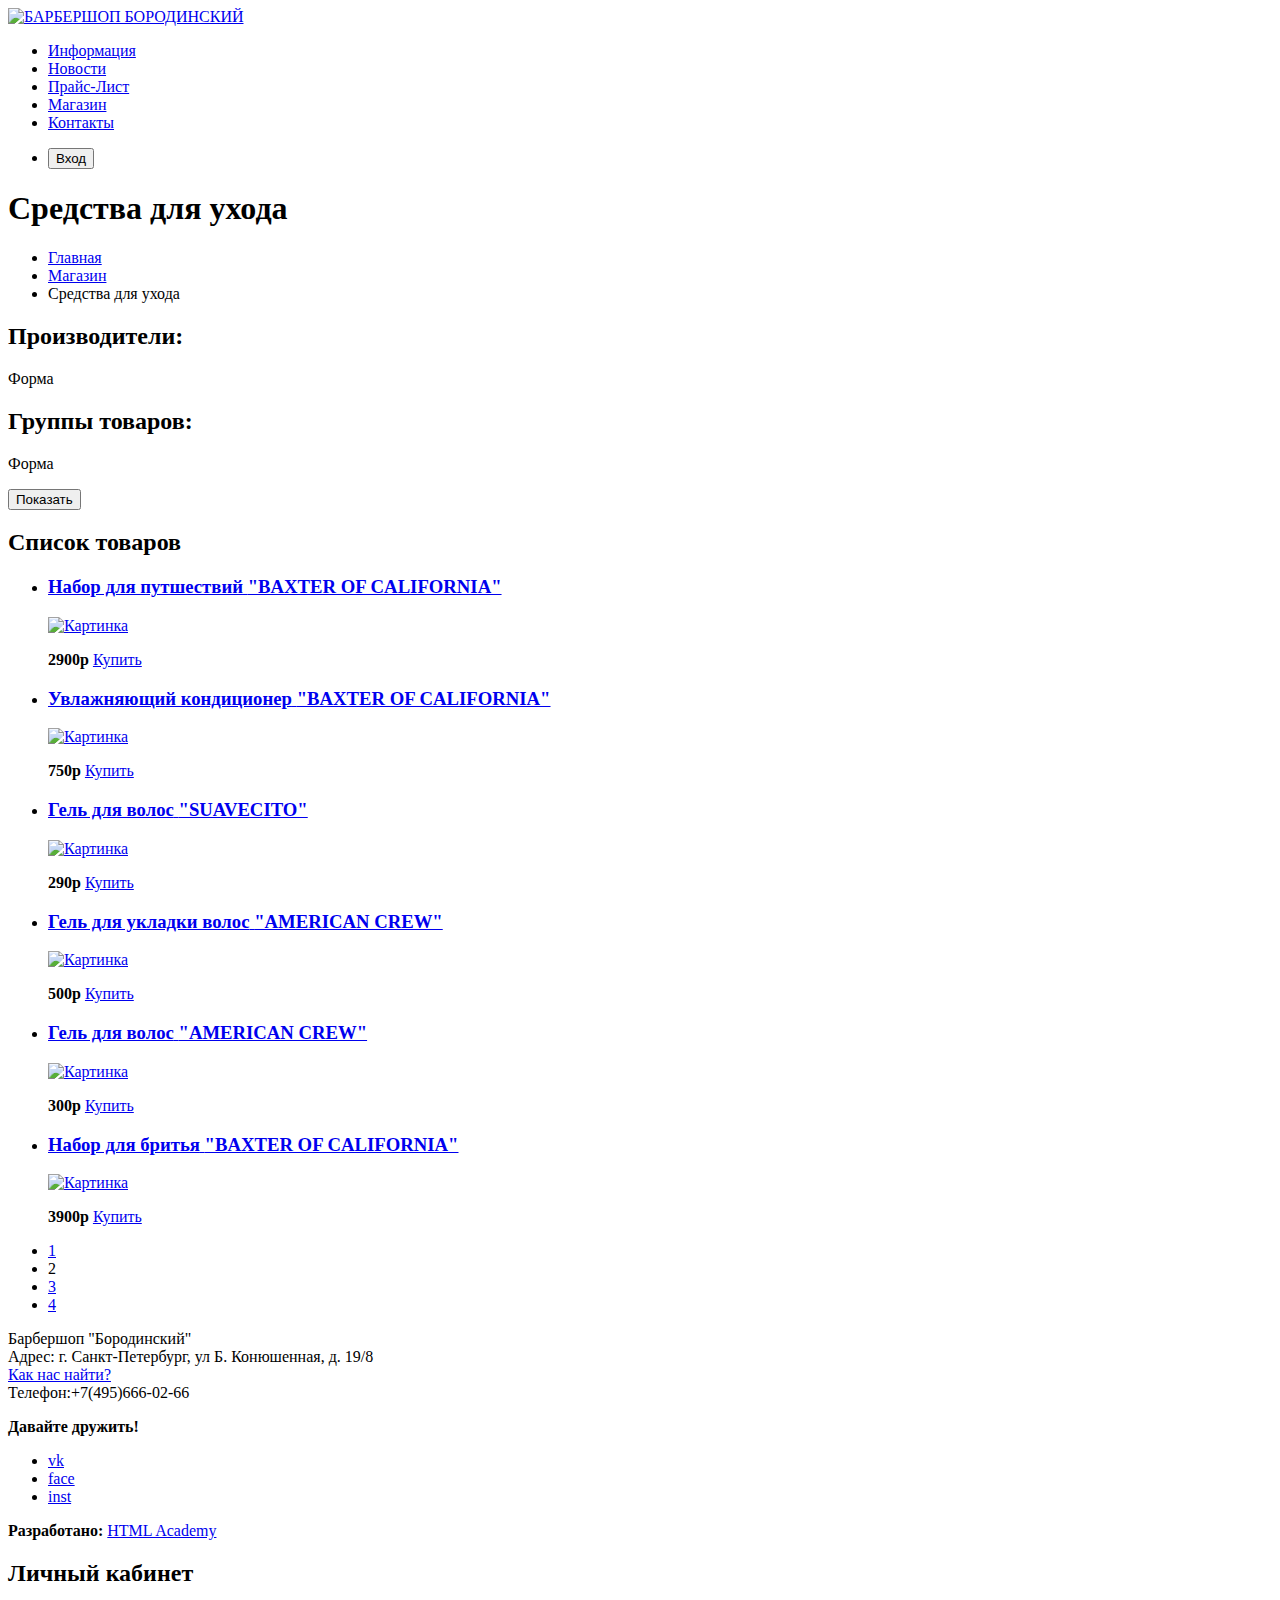
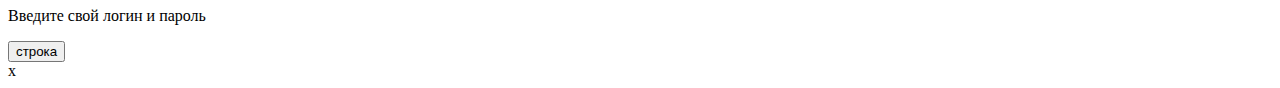
==== catalog.html @ d8089448 "Aded 2 new pages" ====
<!DOCTYPE html>
<html lang="ru">
  <head>
    <meta charset="utf-8">
    <title>HTML Academy: Барбершоп</title>
  </head>
  <body>
    <header>
      <nav>
         <a href="main.html">
           <img src="" alt="БАРБЕРШОП БОРОДИНСКИЙ">
         </a>
         <ul>
           <li><a href="...">Информация</a></li>
           <li><a href="...">Новости</a></li>
           <li><a href="...">Прайс-Лист</a></li>
           <li><a href="...">Магазин</a></li>
           <li><a href="...">Контакты</a></li>
         </ul>
         <ul>
           <li>
             <button type="button">Вход</button>
           </li>
         </ul>
      </nav>
    </header>
    <main>
      <h1>Средства для ухода</h1>
      <ul>
        <li><a href="main.html">Главная</a></li>
        <li><a href="shop.html">Магазин</a></li>
        <li>Средства для ухода</li>
      </ul>
       <section>
         <h2>Производители:</h2>
           <p>Форма</p>
           <h2>Группы товаров:</h2>
          Форма
          <p>
            <button type="button">Показать</button>
          </p>
       </section>
       <section>
         <h2>Список товаров</h2>
           <ul>
              <li>
                <h3>
                  <a href="...">
                    <span>Набор для путшествий</span>
                    <span>"BAXTER OF CALIFORNIA"</span>
                  </a>
                </h3>
                <p>
                  <a href="...">
                    <img src=".." alt="Картинка">
                  </a>
                </p>
                <p>
                  <strong>2900р</strong>
                  <a href="...">Купить</a>
                </p>
              </li>
              <li>
                <h3>
                  <a href="...">
                    <span>Увлажняющий кондиционер</span>
                    <span>"BAXTER OF CALIFORNIA"</span>
                  </a>
                </h3>
                <p>
                  <a href="...">
                    <img src=".." alt="Картинка">
                  </a>
                </p>
                <p>
                  <strong>750р</strong>
                  <a href="...">Купить</a>
                </p>
              </li>
              <li>
                <h3>
                  <a href="...">
                    <span>Гель для волос</span>
                    <span>"SUAVECITO"</span>
                  </a>
                </h3>
                <p>
                  <a href="...">
                    <img src=".." alt="Картинка">
                  </a>
                </p>
                <p>
                  <strong>290р</strong>
                  <a href="...">Купить</a>
                </p>
              </li>
              <li>
                <h3>
                  <a href="...">
                    <span>Гель для укладки волос</span>
                    <span>"AMERICAN CREW"</span>
                  </a>
                </h3>
                <p>
                  <a href="...">
                    <img src=".." alt="Картинка">
                  </a>
                </p>
                <p>
                  <strong>500р</strong>
                  <a href="...">Купить</a>
                </p>
              </li>
              <li>
                <h3>
                  <a href="...">
                    <span>Гель для волос</span>
                    <span>"AMERICAN CREW"</span>
                  </a>
                </h3>
                <p>
                  <a href="...">
                    <img src=".." alt="Картинка">
                  </a>
                </p>
                <p>
                  <strong>300р</strong>
                  <a href="...">Купить</a>
                </p>
              </li>
              <li>
                <h3>
                  <a href="...">
                    <span>Набор для бритья</span>
                    <span>"BAXTER OF CALIFORNIA"</span>
                  </a>
                </h3>
                <p>
                  <a href="...">
                    <img src=".." alt="Картинка">
                  </a>
                </p>
                <p>
                  <strong>3900р</strong>
                  <a href="...">Купить</a>
                </p>
              </li>
           </ul>
           <ul>
             <li><a href="..">1</a></li>
             <li>2</li>
             <li><a href="..">3</a></li>
             <li><a href="..">4</a></li>
           </ul>
       </section>
    </main>
    <footer>
      <p>
        Барбершоп "Бородинский"</br>
        Адрес: г. Санкт-Петербург, ул Б. Конюшенная, д. 19/8 </br>
        <a href="...">Как нас найти?</a></br>
        Телефон:<span>+7(495)666-02-66</span>
      </p>
      <div>
        <b>Давайте дружить!</b>
        <ul>
          <li><a href="//">vk</a></li>
          <li><a href="//">face</a></li>
          <li><a href="//">inst</a></li>
        </ul>
      </div>
      <p>
        <b>Разработано:</b>
        <a href="...">HTML Academy</a>
      </p>
    </footer>
    <section>
      <h2>Личный кабинет</h2>
      <p>Введите свой логин и пароль</p>
      <button type="button">строка</button></br>
      <span>x</span>
    </section>
 </body>
</html>
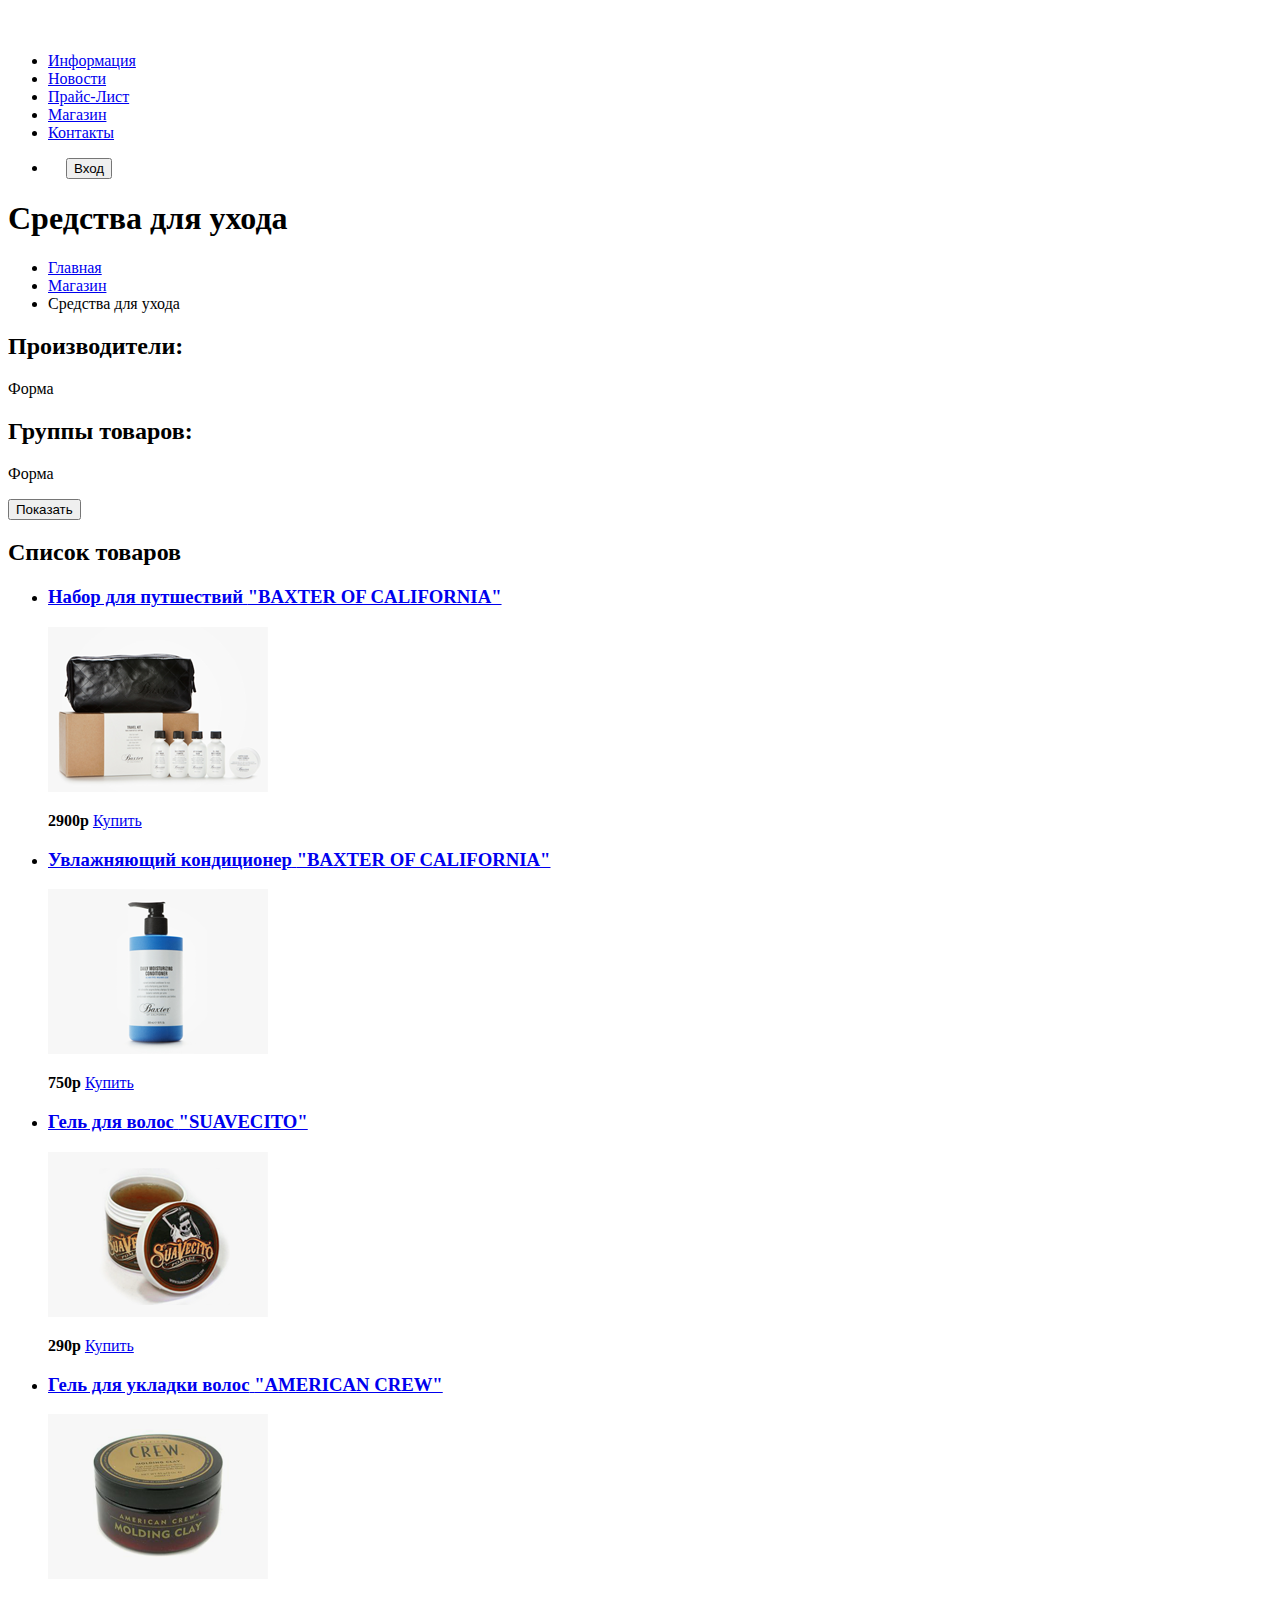
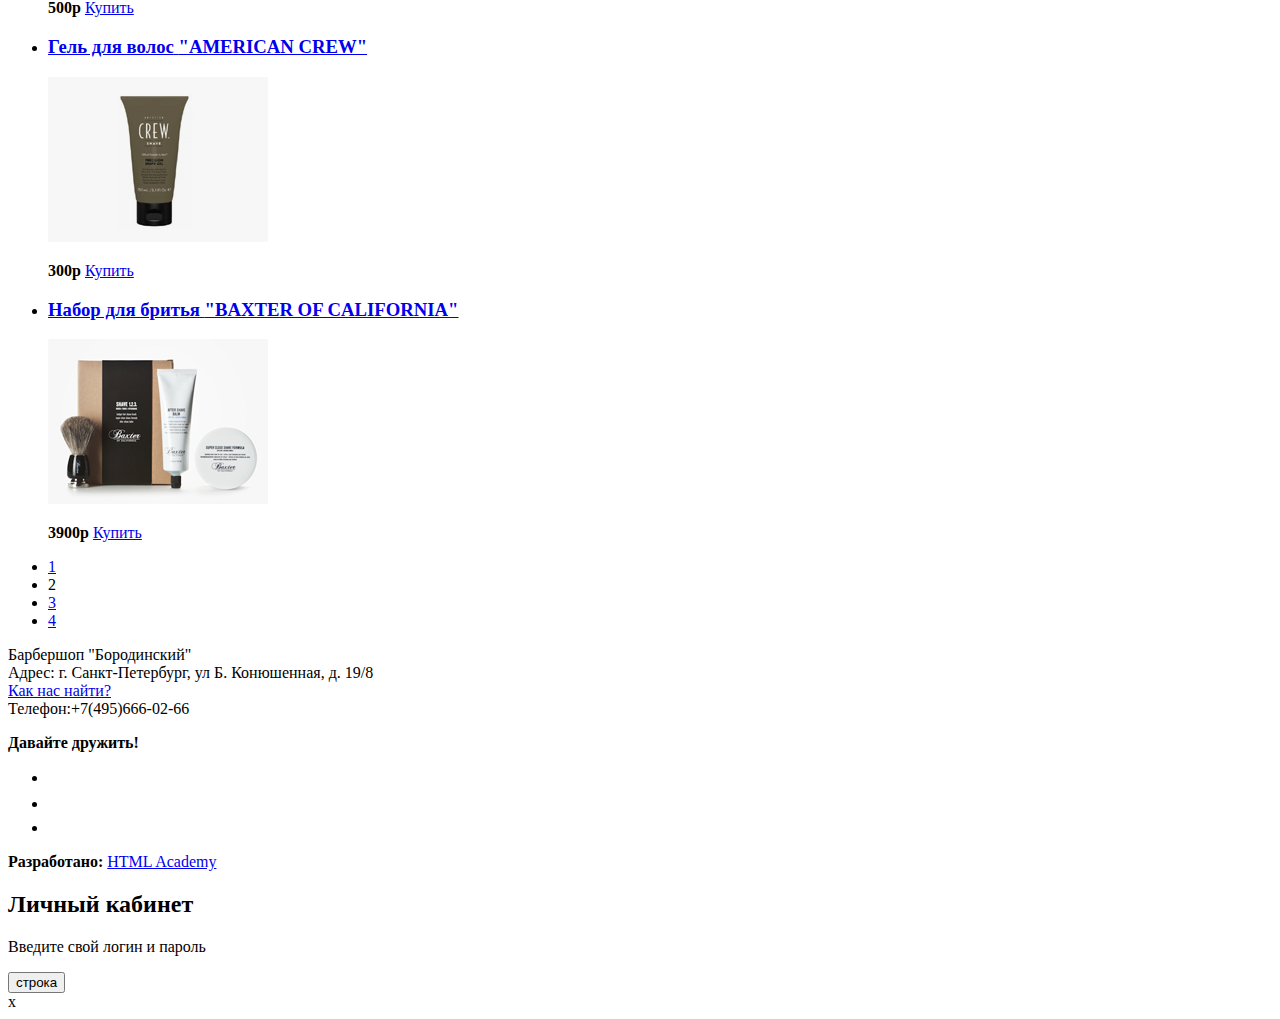
==== commit 1148ea85: "changes after third lection" ====
--- a/catalog.html
+++ b/catalog.html
@@ -8,7 +8,7 @@
     <header>
       <nav>
          <a href="main.html">
-           <img src="" alt="БАРБЕРШОП БОРОДИНСКИЙ">
+           <img src="img/logo.png" alt="БАРБЕРШОП БОРОДИНСКИЙ">
          </a>
          <ul>
            <li><a href="...">Информация</a></li>
@@ -19,6 +19,7 @@
          </ul>
          <ul>
            <li>
+             <img src="img/login.svg" width="14" height="14">
              <button type="button">Вход</button>
            </li>
          </ul>
@@ -45,14 +46,14 @@
            <ul>
               <li>
                 <h3>
-                  <a href="...">
+                  <a href="travel_kit.html">
                     <span>Набор для путшествий</span>
                     <span>"BAXTER OF CALIFORNIA"</span>
                   </a>
                 </h3>
                 <p>
-                  <a href="...">
-                    <img src=".." alt="Картинка">
+                  <a href="travel_kit.html">
+                    <img src="img/baxter_kit.png" alt="Картинка">
                   </a>
                 </p>
                 <p>
@@ -69,7 +70,7 @@
                 </h3>
                 <p>
                   <a href="...">
-                    <img src=".." alt="Картинка">
+                    <img src="img/baxter_cond.png" alt="Картинка">
                   </a>
                 </p>
                 <p>
@@ -86,7 +87,7 @@
                 </h3>
                 <p>
                   <a href="...">
-                    <img src=".." alt="Картинка">
+                    <img src="img/hair_gel.png" alt="Картинка">
                   </a>
                 </p>
                 <p>
@@ -103,7 +104,7 @@
                 </h3>
                 <p>
                   <a href="...">
-                    <img src=".." alt="Картинка">
+                    <img src="img/american_crew_gel.png" alt="Картинка">
                   </a>
                 </p>
                 <p>
@@ -120,7 +121,7 @@
                 </h3>
                 <p>
                   <a href="...">
-                    <img src=".." alt="Картинка">
+                    <img src="img/american_crew_tube.png" alt="Картинка">
                   </a>
                 </p>
                 <p>
@@ -137,7 +138,7 @@
                 </h3>
                 <p>
                   <a href="...">
-                    <img src=".." alt="Картинка">
+                    <img src="img/shape_kit.png" alt="Картинка">
                   </a>
                 </p>
                 <p>
@@ -164,9 +165,9 @@
       <div>
         <b>Давайте дружить!</b>
         <ul>
-          <li><a href="//">vk</a></li>
-          <li><a href="//">face</a></li>
-          <li><a href="//">inst</a></li>
+            <li><a href="#"><img src="img/vk.svg"></a></li>
+            <li><a href="#"><img src="img/facebook.svg"></a></li>
+            <li><a href="#"><img src="img/instagram.svg"></a></li>
         </ul>
       </div>
       <p>
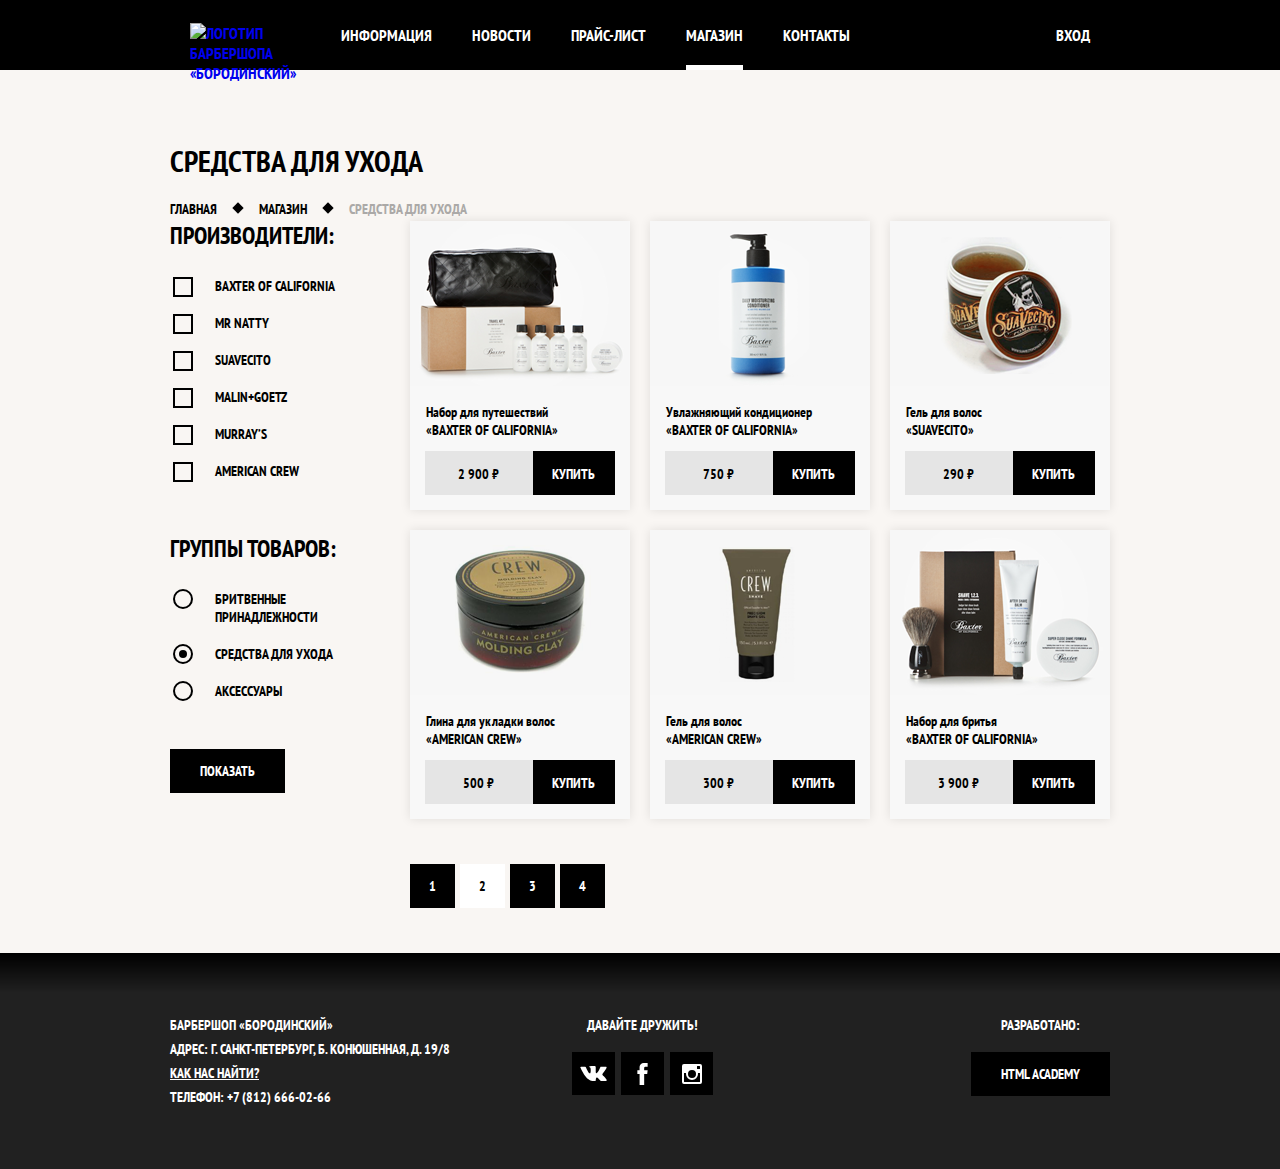
==== commit 52d46d0c: "changes" ====
--- a/catalog.html
+++ b/catalog.html
@@ -1,185 +1,239 @@
 <!DOCTYPE html>
 <html lang="ru">
-  <head>
-    <meta charset="utf-8">
-    <title>HTML Academy: Барбершоп</title>
-  </head>
-  <body>
-    <header>
-      <nav>
-         <a href="main.html">
-           <img src="img/logo.png" alt="БАРБЕРШОП БОРОДИНСКИЙ">
-         </a>
-         <ul>
-           <li><a href="...">Информация</a></li>
-           <li><a href="...">Новости</a></li>
-           <li><a href="...">Прайс-Лист</a></li>
-           <li><a href="...">Магазин</a></li>
-           <li><a href="...">Контакты</a></li>
-         </ul>
-         <ul>
-           <li>
-             <img src="img/login.svg" width="14" height="14">
-             <button type="button">Вход</button>
-           </li>
-         </ul>
-      </nav>
-    </header>
-    <main>
-      <h1>Средства для ухода</h1>
-      <ul>
-        <li><a href="main.html">Главная</a></li>
-        <li><a href="shop.html">Магазин</a></li>
-        <li>Средства для ухода</li>
-      </ul>
-       <section>
-         <h2>Производители:</h2>
-           <p>Форма</p>
-           <h2>Группы товаров:</h2>
-          Форма
-          <p>
-            <button type="button">Показать</button>
-          </p>
-       </section>
-       <section>
-         <h2>Список товаров</h2>
-           <ul>
-              <li>
-                <h3>
-                  <a href="travel_kit.html">
-                    <span>Набор для путшествий</span>
-                    <span>"BAXTER OF CALIFORNIA"</span>
-                  </a>
-                </h3>
-                <p>
-                  <a href="travel_kit.html">
-                    <img src="img/baxter_kit.png" alt="Картинка">
-                  </a>
-                </p>
-                <p>
-                  <strong>2900р</strong>
-                  <a href="...">Купить</a>
-                </p>
-              </li>
-              <li>
-                <h3>
-                  <a href="...">
-                    <span>Увлажняющий кондиционер</span>
-                    <span>"BAXTER OF CALIFORNIA"</span>
-                  </a>
-                </h3>
-                <p>
-                  <a href="...">
-                    <img src="img/baxter_cond.png" alt="Картинка">
-                  </a>
-                </p>
-                <p>
-                  <strong>750р</strong>
-                  <a href="...">Купить</a>
-                </p>
-              </li>
-              <li>
-                <h3>
-                  <a href="...">
-                    <span>Гель для волос</span>
-                    <span>"SUAVECITO"</span>
-                  </a>
-                </h3>
-                <p>
-                  <a href="...">
-                    <img src="img/hair_gel.png" alt="Картинка">
-                  </a>
-                </p>
-                <p>
-                  <strong>290р</strong>
-                  <a href="...">Купить</a>
-                </p>
-              </li>
-              <li>
-                <h3>
-                  <a href="...">
-                    <span>Гель для укладки волос</span>
-                    <span>"AMERICAN CREW"</span>
-                  </a>
-                </h3>
-                <p>
-                  <a href="...">
-                    <img src="img/american_crew_gel.png" alt="Картинка">
-                  </a>
-                </p>
-                <p>
-                  <strong>500р</strong>
-                  <a href="...">Купить</a>
-                </p>
-              </li>
-              <li>
-                <h3>
-                  <a href="...">
-                    <span>Гель для волос</span>
-                    <span>"AMERICAN CREW"</span>
-                  </a>
-                </h3>
-                <p>
-                  <a href="...">
-                    <img src="img/american_crew_tube.png" alt="Картинка">
-                  </a>
-                </p>
-                <p>
-                  <strong>300р</strong>
-                  <a href="...">Купить</a>
-                </p>
-              </li>
-              <li>
-                <h3>
-                  <a href="...">
-                    <span>Набор для бритья</span>
-                    <span>"BAXTER OF CALIFORNIA"</span>
-                  </a>
-                </h3>
-                <p>
-                  <a href="...">
-                    <img src="img/shape_kit.png" alt="Картинка">
-                  </a>
-                </p>
-                <p>
-                  <strong>3900р</strong>
-                  <a href="...">Купить</a>
-                </p>
-              </li>
-           </ul>
-           <ul>
-             <li><a href="..">1</a></li>
-             <li>2</li>
-             <li><a href="..">3</a></li>
-             <li><a href="..">4</a></li>
-           </ul>
-       </section>
-    </main>
-    <footer>
-      <p>
-        Барбершоп "Бородинский"</br>
-        Адрес: г. Санкт-Петербург, ул Б. Конюшенная, д. 19/8 </br>
-        <a href="...">Как нас найти?</a></br>
-        Телефон:<span>+7(495)666-02-66</span>
-      </p>
-      <div>
-        <b>Давайте дружить!</b>
+<head>
+  <meta charset="UTF-8">
+  <title>Барбершоп «Бородинский»</title>
+  <link href="https://fonts.googleapis.com/css?family=PT+Sans+Narrow:400,700&amp;subset=latin,cyrillic" rel="stylesheet">
+  <link href="css/normalize.css" rel="stylesheet">
+  <link href="css/style.css" rel="stylesheet">
+</head>
+
+<body class="inner-page">
+
+<header class="main-header">
+  <nav class="main-navigation container">
+    <a class="main-header-logo" href="main.html">
+      <img src="img/logo.png" width="111" height="24" alt="Логотип барбершопа «Бородинский»">
+    </a>
+    <ul class="site-navigation">
+      <li><a href="info.html">Информация</a></li>
+      <li><a href="news.html">Новости</a></li>
+      <li><a href="price.html">Прайс-лист</a></li>
+      <li class="site-navigation-current"><a href="catalog.html">Магазин</a></li>
+      <li><a href="contacts.html">Контакты</a></li>
+    </ul>
+    <ul class="user-navigation">
+      <li><a class="login-link" href="login.html">Вход</a></li>
+    </ul>
+  </nav>
+</header>
+
+<main class="container">
+
+  <h1 class="page-title">Cредства для ухода</h1>
+  
+  <ul class="breadcrumbs">
+    <li>
+      <a href="index.html">Главная</a>
+    </li>
+    <li>
+      <a href="catalog.html">Магазин</a>
+    </li>
+    <li class="breadcrumbs-current">Средства для ухода</li>
+  </ul>
+  
+  <div class="catalog-columns">
+  
+    <section class="filters">
+    <h2 class="visually-hidden">Фильтр товаров</h2>
+    <form class="filter" method="get" action="https://echo.htmlacademy.ru">
+      <fieldset>
+        <legend>Производители:</legend>
         <ul>
-            <li><a href="#"><img src="img/vk.svg"></a></li>
-            <li><a href="#"><img src="img/facebook.svg"></a></li>
-            <li><a href="#"><img src="img/instagram.svg"></a></li>
+          <li class="filter-option">
+            <input class="visually-hidden filter-input filter-input-checkbox" type="checkbox" name="baxter-of-california" id="filter-baxter-of-california" checked>
+            <label for="filter-baxter-of-california">Baxter of California</label>
+          </li>
+          <li class="filter-option">
+            <input class="visually-hidden filter-input filter-input-checkbox" type="checkbox" name="mr-natty" id="filter-mr-natty">
+            <label for="filter-mr-natty">Mr Natty</label>
+          </li>
+          <li class="filter-option">
+            <input class="visually-hidden filter-input filter-input-checkbox" type="checkbox" name="suavecito" id="filter-suavecito" checked>
+            <label for="filter-suavecito">Suavecito</label>
+          </li>
+          <li class="filter-option">
+            <input class="visually-hidden filter-input filter-input-checkbox" type="checkbox" name="malin-goetz" id="filter-malin-goetz">
+            <label for="filter-malin-goetz">Malin+Goetz</label>
+          </li>
+          <li class="filter-option">
+            <input class="visually-hidden filter-input filter-input-checkbox" type="checkbox" name="murrays" id="filter-murrays">
+            <label for="filter-murrays">Murray’s</label>
+          </li>
+          <li class="filter-option">
+            <input class="visually-hidden filter-input filter-input-checkbox" type="checkbox" name="american-crew" id="filter-american-crew" checked>
+            <label for="filter-american-crew">American Crew</label>
+          </li>
         </ul>
-      </div>
-      <p>
-        <b>Разработано:</b>
-        <a href="...">HTML Academy</a>
-      </p>
-    </footer>
-    <section>
-      <h2>Личный кабинет</h2>
-      <p>Введите свой логин и пароль</p>
-      <button type="button">строка</button></br>
-      <span>x</span>
-    </section>
- </body>
-</html>+      </fieldset>
+      <fieldset>
+        <legend>Группы товаров:</legend>
+        <ul>
+          <li class="filter-option">
+            <input class="visually-hidden filter-input filter-input-radio" type="radio" name="product-group" value="shaving" id="filter-shave">
+            <label for="filter-shave">Бритвенные принадлежности</label>
+          </li>
+          <li class="filter-option">
+            <input class="visually-hidden filter-input filter-input-radio" type="radio" name="product-group" value="hair-care" id="filter-care" checked>
+            <label for="filter-care">Средства для ухода</label>
+          </li>
+          <li class="filter-option">
+            <input class="visually-hidden filter-input filter-input-radio" type="radio" name="product-group" value="accessories" id="filter-accessories">
+            <label for="filter-accessories">Аксессуары</label>
+          </li>
+        </ul>
+      </fieldset>
+      <button type="submit" class="filter-button button">Показать</button>
+    </form>
+  </section>
+
+  <section class="catalog">
+    <h2 class="visually-hidden">Список средств для ухода</h2>
+    <ul class="catalog-list">
+      <li class="catalog-item">
+        <a href="travel_kit.html">
+          <h3>
+            <span class="catalog-category">Набор для путешествий</span>
+            <span class="catalog-item-title">«Baxter of California»</span>
+          </h3>
+          <p class="catalog-item-image">
+            <img src="img/baxter_kit.png" width="220" height="165" alt="Набор для путешествий «Baxter of California»">
+          </p>
+        </a>
+        <p class="catalog-item-price">
+          <b>2 900 ₽</b>
+          <a class="button" href="#">Купить</a>
+        </p>
+      </li>
+      <li class="catalog-item">
+        <a href="catalog-item.html">
+          <h3>
+            <span class="catalog-category">Увлажняющий кондиционер</span>
+            <span class="catalog-item-title">«Baxter of California»</span>
+          </h3>
+          <p class="catalog-item-image">
+            <img src="img/baxter_cond.png" width="220" height="165" alt="Увлажняющий кондиционер «Baxter of California»">
+          </p>
+        </a>
+        <p class="catalog-item-price">
+          <b>750 ₽</b>
+          <a class="button" href="#">Купить</a>
+        </p>
+      </li>
+      <li class="catalog-item">
+        <a href="catalog-item.html">
+          <h3>
+            <span class="catalog-category">Гель для волос</span>
+            <span class="catalog-item-title">«Suavecito»</span>
+          </h3>
+          <p class="catalog-item-image">
+            <img src="img/hair_gel.png" width="220" height="165" alt="Гель для волос «Suavecito»">
+          </p>
+        </a>
+        <p class="catalog-item-price">
+          <b>290 ₽</b>
+          <a class="button" href="#">Купить</a>
+        </p>
+      </li>
+      <li class="catalog-item">
+        <a href="catalog-item.html">
+          <h3>
+            <span class="catalog-category">Глина для укладки волос</span>
+            <span class="catalog-item-title">«American crew»</span>
+          </h3>
+          <p class="catalog-item-image">
+            <img src="img/american_crew_gel.png" width="220" height="165" alt="Глина для укладки волос «American crew»">
+          </p>
+        </a>
+        <p class="catalog-item-price">
+          <b>500 ₽</b>
+          <a class="button" href="#">Купить</a>
+        </p>
+      </li>
+      <li class="catalog-item">
+        <a href="catalog-item.html">
+          <h3>
+            <span class="catalog-category">Гель для волос</span>
+            <span class="catalog-item-title">«American crew»</span>
+          </h3>
+          <p class="catalog-item-image">
+            <img src="img/american_crew_tube.png" width="220" height="165" alt="Гель для волос «American crew»">
+          </p>
+        </a>
+        <p class="catalog-item-price">
+          <b>300 ₽</b>
+          <a class="button" href="#">Купить</a>
+        </p>
+      </li>
+      <li class="catalog-item">
+        <a href="catalog-item.html">
+          <h3>
+            <span class="catalog-category">Набор для бритья</span>
+            <span class="catalog-item-title">«Baxter of California»</span>
+          </h3>
+          <p class="catalog-item-image">
+            <img src="img/shape_kit.png" width="220" height="165" alt="Набор для бритья «Baxter of California»">
+          </p>
+        </a>
+        <p class="catalog-item-price">
+          <b>3 900 ₽</b>
+          <a class="button" href="#">Купить</a>
+        </p>
+      </li>
+    </ul>
+    <ul class="pagination-list">
+      <li class="pagination-item"><a href="#">1</a></li>
+      <li class="pagination-item pagination-item-current"><a>2</a></li>
+      <li class="pagination-item"><a href="#">3</a></li>
+      <li class="pagination-item"><a href="#">4</a></li>
+    </ul>
+  </section>
+  </div>
+</main>  
+
+<footer class="main-footer">
+  <div class="container">
+    <p class="footer-contacts">
+    Барбершоп «Бородинский»<br>
+    Адрес: г. Санкт-Петербург, Б. Конюшенная, д. 19/8<br>
+    <a href="map.html">Как нас найти?</a><br>
+    Телефон: +7 (812) 666-02-66
+  </p>
+  <div class="footer-social">
+    <b>Давайте дружить!</b>
+    <ul>
+      <li><a class="social-button" href="#"><span class="visually-hidden">Вконтакте</span>
+        <svg xmlns="http://www.w3.org/2000/svg" width="27" height="15" viewBox="0 0 26.14 14.91">
+          <path d="M26 13.47l-.09-.17a13.55 13.55 0 0 0-2.6-3q-.87-.83-1.1-1.12A1 1 0 0 1 22 8a10.27 10.27 0 0 1 1.22-1.78l.88-1.16q2.35-3.13 2-4L26 .94a.8.8 0 0 0-.4-.22 2.14 2.14 0 0 0-.87 0h-3.92a.51.51 0 0 0-.27 0h-.3a.6.6 0 0 0-.15.14.93.93 0 0 0-.14.24 22.22 22.22 0 0 1-1.46 3.06q-.5.84-.93 1.46a7 7 0 0 1-.71.91 4.94 4.94 0 0 1-.52.47q-.23.18-.35.15l-.23-.05a.9.9 0 0 1-.31-.33 1.49 1.49 0 0 1-.16-.53v-.55-.65-.57-1.12-1-.75a3.14 3.14 0 0 0 0-.62 2.12 2.12 0 0 0-.14-.44.73.73 0 0 0-.28-.33 1.57 1.57 0 0 0-.46-.18A9 9 0 0 0 12.57 0a8.93 8.93 0 0 0-3.25.33 1.83 1.83 0 0 0-.52.41q-.25.3-.07.33a1.67 1.67 0 0 1 1.16.59l.08.16a2.6 2.6 0 0 1 .19.63 6.32 6.32 0 0 1 .12 1 10.59 10.59 0 0 1 0 1.7q-.07.71-.13 1.1a2.21 2.21 0 0 1-.18.64 2.69 2.69 0 0 1-.16.3l-.07.07a1 1 0 0 1-.37.07.86.86 0 0 1-.46-.19 3.27 3.27 0 0 1-.56-.52 7 7 0 0 1-.66-.93q-.37-.6-.76-1.42l-.22-.39q-.2-.38-.56-1.11t-.62-1.43A.9.9 0 0 0 5.2.9h-.07a.93.93 0 0 0-.22-.16A1.44 1.44 0 0 0 4.6.65L.87.68A1 1 0 0 0 .1.94L0 1a.44.44 0 0 0 0 .22 1.08 1.08 0 0 0 .08.37Q.9 3.53 1.86 5.31t1.66 2.87Q4.23 9.27 5 10.24t1 1.24l.37.41.34.33a8.06 8.06 0 0 0 1 .78 16.34 16.34 0 0 0 1.4.9 7.6 7.6 0 0 0 1.79.72 6.19 6.19 0 0 0 2 .22h1.57a1.08 1.08 0 0 0 .72-.3l.05-.07a.9.9 0 0 0 .1-.25 1.38 1.38 0 0 0 0-.37 4.48 4.48 0 0 1 .09-1.05 2.77 2.77 0 0 1 .23-.71 1.74 1.74 0 0 1 .29-.4 1.19 1.19 0 0 1 .23-.2h.11a.86.86 0 0 1 .77.21 4.52 4.52 0 0 1 .83.79q.39.47.93 1.05a6.41 6.41 0 0 0 1 .87l.27.16a3.31 3.31 0 0 0 .71.3 1.53 1.53 0 0 0 .76.07l3.48-.05a1.58 1.58 0 0 0 .8-.17.68.68 0 0 0 .34-.37 1.06 1.06 0 0 0 0-.46 1.71 1.71 0 0 0-.1-.36z" fill="#fff">
+          </path>
+        </svg>
+      </a></li>
+      <li><a class="social-button" href="#"><span class="visually-hidden">Фейсбук</span>
+        <svg xmlns="http://www.w3.org/2000/svg" width="19" height="22" viewBox="0 0 10.15 21.74"><path d="M3.34 1.12A4.77 4.77 0 0 1 6.53 0h3.61v3.81H7.81a1.07 1.07 0 0 0-1.09.83v2.55h3.42c-.08 1.23-.24 2.45-.41 3.67h-3v10.87H2.21V10.86H0V7.21h2.19V3.66a3.83 3.83 0 0 1 1.15-2.54z" fill="#fff"/>
+        </a></li>
+      <li><a class="social-button" href="#"><span class="visually-hidden">Инстаграм</span>
+        <svg xmlns="http://www.w3.org/2000/svg" width="20" height="20" viewBox="0 0 20 20">
+          <path d="M18 0H2a2 2 0 0 0-2 2v16a2 2 0 0 0 2 2h16a2 2 0 0 0 2-2V2a2 2 0 0 0-2-2zm-8 6a4 4 0 1 1-4 4 4 4 0 0 1 4-4zM2.5 18a.47.47 0 0 1-.5-.5V9h2.1a3.4 3.4 0 0 0-.1 1 6 6 0 1 0 12 0 3.4 3.4 0 0 0-.1-1H18v8.5a.47.47 0 0 1-.5.5zM18 4.5a.47.47 0 0 1-.5.5h-2a.47.47 0 0 1-.5-.5v-2a.47.47 0 0 1 .5-.5h2a.47.47 0 0 1 .5.5z" fill="#fff">
+          </path>
+        </svg>
+      </a></li>
+    </ul>
+  </div>
+  <p class="footer-copyright">
+    <b>Разработано:</b> <a class="button" href="https://htmlacademy.ru">HTML Academy</a>
+  </p>
+  </div>
+</footer>
+
+</body>
+</html>
--- a/css/style.css
+++ b/css/style.css
@@ -0,0 +1,1427 @@
+body {
+    min-width: 960px;
+    margin: 0;
+    padding: 0;
+  
+    font-family: "PT Sans Narrow", Arial, sans-serif;
+    font-size: 14px;
+    line-height: 24px;
+    font-weight: 700;
+    color: #ffffff;
+    text-transform: uppercase;
+  
+    background-color: #000000;
+    background-image: url("img/bg.jpg");
+    background-position: top center;
+    background-repeat: no-repeat;
+  }
+  
+  .inner-page {
+    color: #000000;
+  
+    background-color: #f9f6f3;
+    background-image: url("img/pattern-light.jpg");
+    background-position: 0 0;
+    background-repeat: repeat;
+  }
+  
+  a {
+    text-decoration: none;
+  }
+  
+  img {
+    max-width: 100%;
+    height: auto;
+  }
+  
+  .visually-hidden:not(:focus):not(:active),
+  input[type="checkbox"].visually-hidden,
+  input[type="radio"].visually-hidden {
+    position: absolute;
+  
+    width: 1px;
+    height: 1px;
+    margin: -1px;
+    border: 0;
+    padding: 0;
+  
+    white-space: nowrap;
+  
+    clip-path: inset(100%);
+    clip: rect(0 0 0 0);
+    overflow: hidden;
+  }
+  
+  .button {
+    display: inline-block;
+    margin-right: 16px;
+    padding: 10px 30px;
+  
+    font: inherit;
+    text-align: center;
+    color: #ffffff;
+    vertical-align: middle;
+    text-transform: uppercase;
+  
+    background-color: #000000;
+    border: none;
+  }
+  
+  .button:hover,
+  .button:focus,
+  .button:active {
+    background-color: #663d15;
+  }
+  
+  .button.disabled,
+  .button:disabled {
+    cursor: default;
+    opacity: 0.5;
+    background-color: #000000;
+  }
+  
+  .container {
+    width: 940px;
+    margin: 0 auto;
+    padding: 0 10px;
+  }
+  
+  .main-header {
+    margin-bottom: 70px;
+  }
+  
+  .inner-page .main-header {
+    margin-bottom: 70px;
+  
+    background-color: #000000;
+  }
+  
+  .main-navigation {
+    display: flex;
+    flex-direction: column;
+    align-items: center;
+  
+    font-size: 16px;
+    line-height: 20px;
+    color: #ffffff;
+  
+    background-color: transparent;
+  }
+  
+  .inner-page .main-navigation {
+    align-items: flex-start;
+    flex-direction: row;
+  }
+  
+  .main-navigation .container {
+    display: flex;
+  }
+  
+  .main-header-logo {
+    order: 2;
+  
+    width: 368px;
+    height: 153px;
+  }
+  
+  .inner-page .main-header-logo {
+    order: 0;
+  
+    width: 111px;
+    height: 24px;
+    padding: 23px 20px;
+  }
+  
+  .main-navigation-wrapper {
+    width: 100%;
+    margin-bottom: 60px;
+  
+    background-color: #000000;
+  }
+  
+  .main-navigation-wrapper .container {
+    display: flex;
+    justify-content: space-between;
+  }
+  
+  .site-navigation {
+    display: flex;
+    flex-wrap: wrap;
+    width: 620px;
+    margin: 0;
+    padding: 0;
+  
+    list-style: none;
+  }
+  
+  .user-navigation {
+    display: flex;
+    justify-content: flex-end;
+    max-width: 140px;
+    margin: 0;
+    padding: 0;
+  
+    list-style: none;
+  }
+  
+  .inner-page .user-navigation {
+    margin-left: auto;
+  }
+  
+  .site-navigation a,
+  .user-navigation a {
+    display: block;
+    padding: 25px 20px;
+  
+    vertical-align: middle;
+    color: #ffffff;
+  }
+  
+  .site-navigation a:hover,
+  .site-navigation a:focus,
+  .user-navigation a:hover,
+  .user-navigation a:focus {
+    background-color: #242424;
+  }
+  
+  .site-navigation-current {
+    position: relative;
+  }
+  
+  .site-navigation-current a:not([href]) {
+    background-color: #000000;
+  }
+  
+  .site-navigation-current::after {
+    content: "";
+  
+    position: absolute;
+    right: 20px;
+    bottom: 0;
+    left: 20px;
+  
+    height: 5px;
+  
+    background-color: #ffffff;
+  }
+  
+  .user-navigation .login-link {
+    position: relative;
+  
+    padding-left: 50px;
+  }
+  
+  .login-link::before {
+    content: "";
+  
+    position: absolute;
+    top: 27px;
+    left: 24px;
+  
+    width: 16px;
+    height: 18px;
+  
+    background-image: url("img/login.svg");
+    background-repeat: no-repeat;
+    background-position: 0 0;
+  
+    opacity: 0.3;
+  }
+  
+  .login-link:hover::before,
+  .login-link:focus::before,
+  .login-link:active::before {
+    opacity: 1;
+  }
+  
+  .features {
+    margin-bottom: 80px;
+  }
+  
+  .features-list {
+    display: flex;
+    justify-content: space-between;
+    margin: 0;
+    padding: 0;
+  
+    list-style: none;
+  }
+  
+  .feature-item {
+    width: 300px;
+  
+    text-align: center;
+  }
+  
+  .feature-item h3 {
+    position: relative;
+  
+    margin: 0;
+    margin-bottom: 60px;
+  
+    font-size: 30px;
+    line-height: 42px;
+  }
+  
+  .feature-item h3::after {
+    content: "";
+  
+    position: absolute;
+    bottom: -30px;
+    left: 50%;
+  
+    width: 20px;
+    height: 20px;
+    margin-left: -10px;
+  
+    background-color: #ffffff;
+  
+    transform: rotate(45deg);
+  }
+  
+  .feature-item p {
+    margin: 0 10px;
+  }
+  
+  .index-columns {
+    display: flex;
+    justify-content: space-between;
+    padding: 50px 80px;
+    margin-bottom: 35px;
+  
+    color: #000000;
+  
+    background-color: #f8f5f2;
+    background-image:
+      url("img/line.png"),
+      url("img/pattern-light.jpg");
+    background-position: center, 0 0;
+    background-repeat: no-repeat, repeat;
+  }
+  
+  .index-columns h2 {
+    margin: 0;
+    margin-bottom: 25px;
+  
+    font-size: 30px;
+    line-height: 42px;
+  }
+  
+  .news {
+    width: 380px;
+  }
+  
+  .news-list {
+    margin: 0;
+    margin-bottom: 25px;
+    padding: 0;
+  
+    list-style: none;
+  }
+  
+  .news-item {
+    margin-bottom: 25px;
+  }
+  
+  .news-item p {
+    margin: 0;
+  }
+  
+  .news-item time {
+    text-transform: none;
+  }
+  
+  .gallery {
+    width: 300px;
+  }
+  
+  .gallery-container {
+    position: relative;
+  
+    height: 260px;
+  }
+  
+  .gallery-content {
+    height: 164px;
+    margin: 0;
+  
+    background-color: #cccccc;
+    border: 7px solid #ffffff;
+  }
+  
+  .gallery-content img {
+    width: 286px;
+    height: 164px;
+  }
+  
+  .gallery-button {
+    position: absolute;
+    bottom: 0;
+  
+    box-sizing: border-box;
+    width: 140px;
+    margin: 0;
+  }
+  
+  .gallery-button-back {
+    left: 0;
+  }
+  
+  .gallery-button-next {
+    right: 0;
+  }
+  
+  .contacts {
+    width: 380px;
+  }
+  
+  .contacts p {
+    margin: 0;
+    margin-bottom: 25px;
+  }
+  
+  .appointment {
+    width: 300px;
+  }
+  
+  .appointment-info {
+    margin: 0;
+    margin-bottom: 15px;
+  }
+  
+  .appointment-form {
+    display: flex;
+    flex-wrap: wrap;
+    justify-content: space-between;
+  }
+  
+  .appointment-item {
+    width: 140px;
+    margin: 0;
+    margin-bottom: 10px;
+  }
+  
+  .appointment-item label {
+    display: block;
+    margin-bottom: 9px;
+    margin-left: 15px;
+  }
+  
+  .appointment-item input {
+    width: 140px;
+    padding-top: 8px;
+    padding-left: 15px;
+    padding-right: 15px;
+    padding-bottom: 7px;
+  
+    font: inherit;
+    background-color: transparent;
+    border: 2px solid #000000;
+  
+    box-sizing: border-box;
+  }
+  
+  .appointment-item input:focus {
+    border-color: #663d15;
+  }
+  
+  .appointment .button {
+    display: block;
+    width: 100%;
+    margin-top: 10px;
+    margin-right: 0;
+  }
+  
+  .inner-page-container {
+    margin-bottom: 55px;
+  }
+  
+  .page-title {
+    margin: 0;
+    margin-bottom: 15px;
+    padding: 0;
+  
+    font-size: 30px;
+    line-height: 42px;
+  }
+  
+  .breadcrumbs {
+    display: flex;
+    justify-content: flex-start;
+    flex-wrap: wrap;
+    padding: 0;
+    margin: 0;
+  
+    list-style: none;
+  }
+  
+  .breadcrumbs li {
+    position: relative;
+  
+    margin-right: 42px;
+  }
+  
+  .breadcrumbs li:last-child {
+    margin-right: 0;
+  }
+  
+  .breadcrumbs li::after {
+    content: "";
+  
+    position: absolute;
+    top: 7px;
+    right: -25px;
+  
+    width: 8px;
+    height: 8px;
+  
+    background-color: #000000;
+  
+    transform: rotate(45deg);
+  }
+  
+  .breadcrumbs a {
+    color: #000000;
+  }
+  
+  .breadcrumbs a:hover,
+  .breadcrumbs a:focus {
+    text-decoration: underline;
+  }
+  
+  .breadcrumbs-current {
+    color: #aba9a7;
+  }
+  
+  .breadcrumbs-current::after {
+    display: none;
+  }
+  
+  .catalog-columns {
+    display: flex;
+    justify-content: space-between;
+  }
+  
+  .filters {
+    width: 180px;
+  }
+  
+  .filter fieldset {
+    padding: 0;
+    margin: 0;
+    margin-bottom: 30px;
+  
+    border: none;
+  }
+  
+  .filter fieldset:first-child {
+    margin-bottom: 35px;
+  }
+  
+  .filter legend {
+    margin-bottom: 26px;
+  
+    font-size: 24px;
+    line-height: 30px;
+  }
+  
+  .filter ul {
+    padding: 0;
+    margin: 0;
+  
+    list-style: none;
+    line-height: 18px;
+  }
+  
+  .filter-option {
+    margin-bottom: 19px;
+    padding-left: 45px;
+  }
+  
+  .filter-option label {
+    position: relative;
+  
+    display: block;
+  
+    cursor: pointer;
+    user-select: none;
+  }
+  
+  .filter-input-checkbox:hover + label,
+  .filter-input-checkbox:focus + label {
+    color: #663d15;
+  }
+  
+  .filter-input-checkbox + label::before {
+    content: "";
+    position: absolute;
+    left: -42px;
+    top: 0;
+  
+    width: 16px;
+    height: 16px;
+  
+    border: 2px solid #000000;
+  }
+  
+  .filter-input-checkbox:checked + label::after {
+    content: "";
+  
+    position: absolute;
+    top: 4px;
+    left: -38px;
+  
+    width: 12px;
+    height: 12px;
+  
+    background-image: url("img/cross.svg");
+    background-repeat: no-repeat;
+    background-position: 0 0;
+  }
+  
+  .filter-input-radio + label::before {
+    content: "";
+  
+    position: absolute;
+    left: -42px;
+    top: -1px;
+  
+    width: 16px;
+    height: 16px;
+  
+    border: 2px solid #000000;
+    border-radius: 50%;
+  }
+  
+  .filter-input-radio:checked + label::after {
+    content: "";
+  
+    position: absolute;
+    top: 5px;
+    left: -36px;
+  
+    width: 8px;
+    height: 8px;
+  
+    background-color: #000000;
+    border-radius: 50%;
+  }
+  
+  .filter-input:hover + label,
+  .filter-input:focus + label {
+    color: #663d15;
+  }
+  
+  .filter-input:focus + label::before,
+  .filter-input:focus + label::before {
+    border-color: #663d15;
+    outline: thin dotted;
+    outline: 5px auto -webkit-focus-ring-color;
+  }
+  
+  .filter-input:disabled + label,
+  .filter-input:checked:disabled + label,
+  .filter-input:disabled:hover + label,
+  .filter-input:disabled:focus + label {
+    color: #000000;
+  
+    opacity: 0.5;
+    pointer-events: none;
+  }
+  
+  .filter-button {
+    padding-left: 30px;
+    padding-right: 30px;
+  }
+  
+  .catalog {
+    width: 700px;
+  }
+  
+  .catalog-list {
+    display: flex;
+    flex-wrap: wrap;
+    padding: 0;
+    margin: 0;
+    margin-bottom: 25px;
+  
+    list-style: none;
+  }
+  
+  .catalog-item {
+    width: 220px;
+    min-height: 285px;
+    margin-bottom: 20px;
+    margin-right: 20px;
+  
+    background-color: #f8f8f8;
+    box-shadow: 0 0 10px rgba(0, 0, 0, 0.1);
+  }
+  
+  .catalog-item:nth-child(3n) {
+    margin-right: 0;
+  }
+  
+  .catalog-item:hover {
+    box-shadow: 0 0 10px rgba(0, 0, 0, 0.2);
+  }
+  
+  .catalog-item a {
+    display: flex;
+    flex-direction: column;
+  
+    color: #000000;
+  }
+  
+  .catalog-item h3 {
+    order: 1;
+    margin-top: 17px;
+    margin-bottom: 12px;
+    margin-left: 16px;
+    margin-right: 15px;
+  
+    font-size: 14px;
+    line-height: 18px;
+  }
+  
+  .catalog-category {
+    display: block;
+  
+    text-transform: none;
+  }
+  
+  .catalog-item-image {
+    width: 220px;
+    height: 165px;
+    margin: 0;
+  }
+  
+  .catalog-item-price {
+    display: flex;
+    margin: 15px;
+    margin-top: 0;
+  }
+  
+  .catalog-item-price b {
+    width: 112px;
+    padding: 13px 25px 11px;
+  
+    font-size: 14px;
+    line-height: 20px;
+    text-align: center;
+  
+    background-color: #e5e5e5;
+  
+    box-sizing: border-box;
+  }
+  
+  .catalog-item-price .button {
+    width: 50px;
+    padding: 13px 18px 11px;
+    margin-right: 0;
+  
+    line-height: 20px;
+    color: #ffffff;
+  }
+  
+  .pagination-list {
+    display: flex;
+    flex-wrap: wrap;
+    padding: 0;
+    margin: 0;
+  
+    list-style: none;
+  }
+  
+  .pagination-item {
+    margin-right: 5px;
+  }
+  
+  .pagination-item:last-child {
+    margin-right: 0;
+  }
+  
+  .pagination-item a {
+    display: block;
+    padding: 10px 19px;
+  
+    color: #ffffff;
+  
+    background-color: #000000;
+  }
+  
+  .pagination-item a:hover,
+  .pagination-item a:focus,
+  .pagination-item a:active {
+    background-color: #663d15;
+  }
+  
+  .pagination-item-current a {
+    color: #000000;
+  
+    background-color: #ffffff;
+  }
+  
+  .pagination-item-current a:hover,
+  .pagination-item-current a:focus,
+  .pagination-item-current a:active {
+    color: #000000;
+  
+    background-color: #ffffff;
+  }
+  
+  .product-photos {
+    width: 460px;
+  }
+  
+  .product-photo-preview {
+    display: flex;
+    padding: 0;
+    margin: 0;
+  
+    list-style: none;
+  }
+  
+  .product-photo-preview li {
+    width: 140px;
+    height: 149px;
+    margin-right: 20px;
+  
+    box-shadow: 0 0 10px 2px rgba(0, 0, 0, 0.1);
+  }
+  
+  .product-photo-preview li:hover {
+    box-shadow: 0 0 10px 2px rgba(0, 0, 0, 0.2);
+  }
+  
+  .product-photo-preview li:nth-child(3n) {
+    margin-right: 0;
+  }
+  
+  .product-photo-full {
+    width: 460px;
+    height: 498px;
+    margin: 0;
+    margin-bottom: 20px;
+  
+    box-shadow: 0 0 10px 2px rgba(0, 0, 0, 0.1);
+  }
+  
+  .product-article {
+    text-align: right;
+    color: #aeaeae;
+  }
+  
+  .product-price b {
+    line-height: 20px;
+    text-align: center;
+  
+    background-color: #e5e5e5;
+  }
+  
+  .product-info {
+    width: 390px;
+    padding-top: 23px;
+  }
+  
+  .product-info p {
+    margin: 0;
+  }
+  
+  .product-description {
+    display: flex;
+    justify-content: space-between;
+    padding-right: 10px;
+    margin-bottom: 29px;
+  }
+  
+  .product-description p {
+    width: 200px;
+  }
+  
+  .product-article {
+    text-align: right;
+    color: #aeaeae;
+  }
+  
+  .product-info .product-text {
+    margin-bottom: 35px;
+  }
+  
+  .product-info .product-price {
+    display: flex;
+    margin-bottom: 63px;
+  }
+  
+  .product-price b {
+    width: 112px;
+    padding-top: 13px;
+    padding-left: 36px;
+    padding-right: 36px;
+    padding-bottom: 11px;
+  
+    line-height: 20px;
+    text-align: center;
+  
+    background-color: #e5e5e5;
+  
+    box-sizing: border-box;
+  }
+  
+  .product-price .button {
+    padding-left: 17px;
+    padding-right: 17px;
+  }
+  
+  .product-info h3 {
+    margin: 0;
+    margin-bottom: 27px;
+  
+    font-size: 24px;
+    line-height: 30px;
+  }
+  
+  .product-info ul {
+    margin: 0;
+    padding: 0;
+  
+    list-style: none;
+  }
+  
+  .product-info li {
+    position: relative;
+  
+    padding-left: 23px;
+  }
+  
+  .product-info li::before {
+    content: "";
+  
+    position: absolute;
+    top: 7px;
+    left: 2px;
+  
+    width: 8px;
+    height: 8px;
+  
+    background-color: #000000;
+  
+    transform: rotate(45deg);
+  }
+  
+  .inner-content {
+    margin-bottom: 75px;
+  }
+  
+  .inner-content h2 {
+    margin-top: 60px;
+    margin-bottom: 30px;
+  
+    font-size: 24px;
+    line-height: 30px;
+  }
+  
+  .inner-content h3 {
+    margin-top: 60px;
+    margin-bottom: 30px;
+  
+    font-size: 20px;
+    line-height: 24px;
+  }
+  
+  .inner-content h2 + h3 {
+    margin-top: 30px;
+  }
+  
+  .inner-content p {
+    margin: 14px 0;
+  }
+  
+  .inner-content table {
+    border-collapse: collapse;
+  }
+  
+  .inner-content td {
+    padding: 10px 15px;
+  
+    border: 2px solid #000000;
+  }
+  
+  .inner-content .big-heading {
+    display: flex;
+    align-items: center;
+  
+    margin-top: 55px;
+    margin-bottom: 65px;
+  
+    font-size: 48px;
+    line-height: 48px;
+    text-align: center;
+  }
+  
+  .big-heading::before,
+  .big-heading::after {
+    content: "";
+  
+    flex-grow: 1;
+    flex-shrink: 0;
+  
+    width: 50px;
+    height: 2px;
+  
+    background: #000000;
+  }
+  
+  .big-heading::before {
+    margin-right: 25px;
+  }
+  
+  .big-heading::after {
+    margin-left: 25px;
+  }
+  
+  .custom-list-1 {
+    margin: 14px 0;
+    padding: 0;
+  
+    list-style: none;
+  }
+  
+  .custom-list-1 li {
+    position: relative;
+  
+    margin-bottom: 15px;
+    padding-left: 20px;
+  }
+  
+  .custom-list-1 li::before {
+    content: "";
+  
+    position: absolute;
+    top: 8px;
+    left: 0;
+  
+    width: 8px;
+    height: 8px;
+  
+    background-color: #000000;
+    transform: rotate(45deg);
+  }
+  
+  .custom-table-1 {
+    width: 100%;
+  }
+  
+  .custom-table-1 td {
+    width: 50%;
+  }
+  
+  .custom-table-1 td:last-child {
+    text-align: center;
+  }
+  
+  .inner-columns {
+    display: flex;
+    justify-content: space-between;
+    flex-wrap: wrap;
+  
+    margin: 60px 0;
+  }
+  
+  .inner-column-left,
+  .inner-column-right {
+    width: 460px;
+  }
+  
+  .inner-column-left *:first-child,
+  .inner-column-right *:first-child {
+    margin-top: 0;
+  }
+  
+  .inner-column-left *:last-child,
+  .inner-column-right *:last-child {
+    margin-bottom: 0;
+  }
+  
+  .inner-columns > h2:first-child {
+    width: 460px;
+    margin-top: 0;
+    margin-right: 460px;
+    margin-right: calc(100% - 460px);
+  }
+  
+  .short-text {
+    padding-right: 80px;
+  }
+  
+  @keyframes bounce {
+    0% {
+      transform: translateY(-2000px);
+    }
+  
+    70% {
+      transform: translateY(30px);
+    }
+  
+    90% {
+      transform: translateY(-10px);
+    }
+  
+    100% {
+      transform: translateY(0);
+    }
+  }
+  
+  @keyframes shake {
+    0%,
+    100% {
+      transform: translateX(0);
+    }
+  
+    10%,
+    30%,
+    50%,
+    70%,
+    90% {
+      transform: translateX(-10px);
+    }
+  
+    20%,
+    40%,
+    60%,
+    80% {
+      transform: translateX(10px);
+    }
+  }
+  
+  .modal {
+    position: fixed;
+  
+    display: none;
+  
+    color: #000000;
+  
+    background-color: #f8f3f0;
+    background-image: url("img/pattern-light.jpg");
+    background-position: 0 0;
+    background-repeat: repeat;
+    box-shadow: 0 30px 50px rgba(0, 0, 0, 0.7);
+  }
+  
+  .modal-show {
+    display: block;
+    
+    animation: bounce 0.6s;
+  }
+  
+  .modal-error {
+    animation: shake 0.6s;
+  }
+  
+  .modal-login {
+    top: 120px;
+    left: 50%;
+  
+    width: 300px;
+    margin-left: -230px;
+    padding: 50px 80px;
+  }
+  
+  .modal-close {
+    position: absolute;
+    top: 0;
+    right: -34px;
+  
+    width: 22px;
+    height: 22px;
+  
+    font-size: 0;
+  
+    background-color: transparent;
+    border: 0;
+  
+    cursor: pointer;
+  }
+  
+  .modal-close::before,
+  .modal-close::after {
+    content: "";
+  
+    position: absolute;
+    top: 10px;
+    left: 2px;
+  
+    width: 19px;
+    height: 3px;
+  
+    background-color: #d0d0d0;
+  }
+  
+  .modal-close::before {
+    transform: rotate(45deg);
+  }
+  
+  .modal-close::after {
+    transform: rotate(-45deg);
+  }
+  
+  .modal-login h2 {
+    margin: 0;
+    margin-bottom: 20px;
+  
+    font-size: 30px;
+    line-height: 42px;
+  }
+  
+  .modal-description {
+    margin: 0;
+    margin-bottom: 10px;
+  }
+  
+  .login-form p {
+    margin: 0;
+    margin-bottom: 10px;
+  }
+  
+  .login-form input[type="text"],
+  .login-form input[type="password"] {
+    box-sizing: border-box;
+    width: 300px;
+    padding: 10px 15px;
+    padding-right: 40px;
+  
+    font: inherit;
+    color: #000000;
+    text-transform: uppercase;
+  
+    background-color: #f9f6f3;
+    border: 2px solid #000000;
+  }
+  
+  .login-form input:focus {
+    border-color: #663d15;
+  }
+  
+  .login-form .login-help {
+    display: flex;
+    flex-wrap: wrap;
+    justify-content: space-between;
+    margin: 15px 0;
+  }
+  
+  .login-icon-user {
+    background-image: url("img/user.svg");
+    background-position: 270px center;
+    background-repeat: no-repeat;
+  }
+  
+  .login-icon-password {
+    background-image: url("img/lock.svg");
+    background-position: 270px center;
+    background-repeat: no-repeat;
+  }
+  
+  .login-checkbox {
+    position: relative;
+  
+    padding-left: 30px;
+  
+    cursor: pointer;
+  }
+  
+  .login-checkbox:hover,
+  .login-checkbox:focus {
+    color: #663d15;
+  }
+  
+  .login-checkbox input[type="checkbox"] + .checkbox-indicator {
+    position: absolute;
+    top: 0;
+    left: 0;
+  
+    width: 17px;
+    height: 17px;
+  
+    border: 2px solid #000000;
+  }
+  
+  .login-checkbox input[type="checkbox"]:focus + .checkbox-indicator {
+    border-color: #663d15;
+    outline: thin dotted;
+    outline: 5px auto -webkit-focus-ring-color;
+  }
+  
+  .login-checkbox input[type="checkbox"]:checked + .checkbox-indicator::before,
+  .login-checkbox input[type="checkbox"]:checked + .checkbox-indicator::after {
+    content: "";
+  
+    position: absolute;
+    top: 8px;
+    left: 1px;
+  
+    width: 15px;
+    height: 2px;
+  
+    background-color: #000000;
+  }
+  
+  .login-checkbox input[type="checkbox"]:checked + .checkbox-indicator::before {
+    transform: rotate(45deg);
+  }
+  
+  .login-checkbox input[type="checkbox"]:checked + .checkbox-indicator::after {
+    transform: rotate(-45deg);
+  }
+  
+  .restore {
+    color: #000000;
+    text-decoration: underline;
+  }
+  
+  .restore:hover,
+  .restore:focus {
+    text-decoration: none;
+  }
+  
+  .login-form .button {
+    width: 100%;
+    margin-right: 0;
+  }
+  
+  .modal-map {
+    top: 50%;
+    left: 50%;
+  
+    width: 766px;
+    height: 560px;
+    margin-top: -280px;
+    margin-left: -390px;
+  
+    border: 7px solid white;
+  }
+  
+  .modal-map p {
+    position: absolute;
+    top: 0;
+    left: 0;
+    z-index: 1;
+  
+    margin: 0;
+  }
+  
+  .modal-map iframe {
+    position: relative;
+    z-index: 2;
+  
+    border: none;
+  }
+  
+  .main-footer {
+    padding: 60px 0;
+    margin-top: 65px;
+  
+    color: #ffffff;
+  
+    background-color: #212121;
+    background-image: url("img/pattern-dark.jpg");
+    background-position: 0 0;
+    background-repeat: repeat;
+  }
+  
+  .inner-page .main-footer {
+    margin-top: 45px;
+  
+    background-image:
+      linear-gradient(to bottom, black, transparent),
+      url("img/pattern-dark.jpg");
+    background-size: 10px 40px, auto;
+    background-position: 0 0;
+    background-repeat: repeat-x, repeat;
+  }
+  
+  .main-footer .container {
+    display: flex;
+  }
+  
+  .footer-contacts {
+    width: 320px;
+    margin: 0;
+    margin-right: 80px;
+  }
+  
+  .footer-contacts a {
+    color: #ffffff;
+    text-decoration: underline;
+  }
+  
+  .footer-contacts a:hover,
+  .footer-contacts a:focus {
+    text-decoration: none;
+  }
+  
+  .footer-social {
+    width: 145px;
+  
+    text-align: center;
+  }
+  
+  .footer-social ul {
+    display: flex;
+    flex-wrap: wrap;
+    justify-content: space-between;
+    width: 141px;
+    margin: 0 auto;
+    padding: 0;
+  
+    list-style: none;
+  }
+  
+  .footer-social b {
+    display: block;
+    margin-bottom: 15px;
+  }
+  
+  .social-button {
+    display: flex;
+    align-items: center;
+    justify-content: center;
+    width: 43px;
+    height: 43px;
+  
+    background-color: #000000;
+  }
+  
+  .social-button:hover,
+  .social-button:focus {
+    background-color: #ffffff;
+  }
+  
+  .social-button:hover path,
+  .social-button:focus path {
+    fill: #000000;
+  }
+  
+  .footer-copyright {
+    max-width: 150px;
+    margin: 0;
+    margin-left: auto;
+  
+    text-align: center;
+  }
+  
+  .footer-copyright .button {
+    display: block;
+    margin-right: 0;
+  }
+  
+  .footer-copyright b {
+    display: block;
+    margin-bottom: 15px;
+  }
+  
+  .footer-copyright .button:hover,
+  .footer-copyright .button:focus {
+    color: #000000;
+  
+    background-color: #ffffff;
+  }